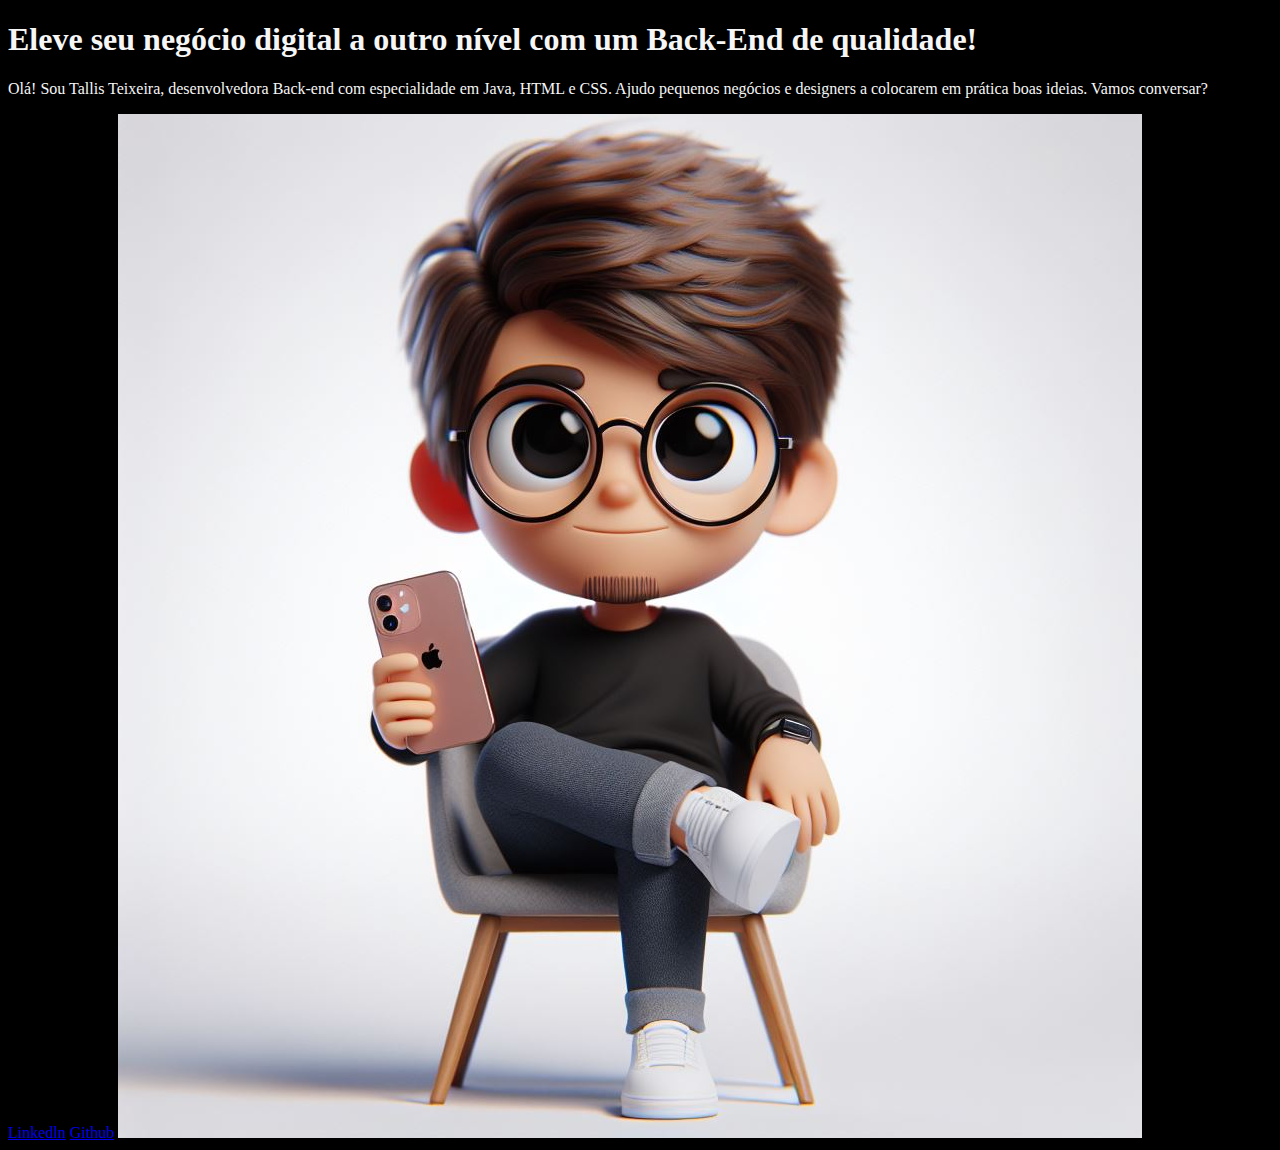
==== index.html @ bac3324c "Iniciando pequeno projeto em HTML e CSS" ====
<!DOCTYPE html>
<html lang="pt-br">
<head>
    <meta charset="UTF-8">
    <meta name="viewport" content="width=device-width, initial-scale=1.0">
    <link rel="stylesheet" href="styles.css">
    <title>Portfolio</title>
</head>
<body>
    <header></header> <!--Cabeçalho-->
    <main> <!--Conteudo Principal-->
        <h1>Eleve seu negócio digital a outro nível <strong> com um Back-End de qualidade!</strong></h1> <!--H1 e o "Titulo do site" e strong e conhecindo com negrito mais forte temos tambem o <b></b> mais nao e tanto utilizavel mais-->
        <p>Olá! Sou Tallis Teixeira, desenvolvedora Back-end com especialidade em Java, HTML e CSS. Ajudo pequenos negócios e designers a colocarem em prática boas ideias. Vamos conversar?</p>
        <a href="https://www.linkedin.com/in/tallis-teixeira-melo/" target="_blank">Linkedln</a> <!--Conhecido com Ancora-->
        <a href="https://github.com/tallismelo07" target="_blank">Github</a>
        <img src="imgs/fototallis.jpg" alt="Foto-Tallis">
    </main> 
    <footer></footer> <!--Rodape-->
</body>
</html>
---- styles.css ----
body {
    background-color: black;
    color: #f6f6f6;
}
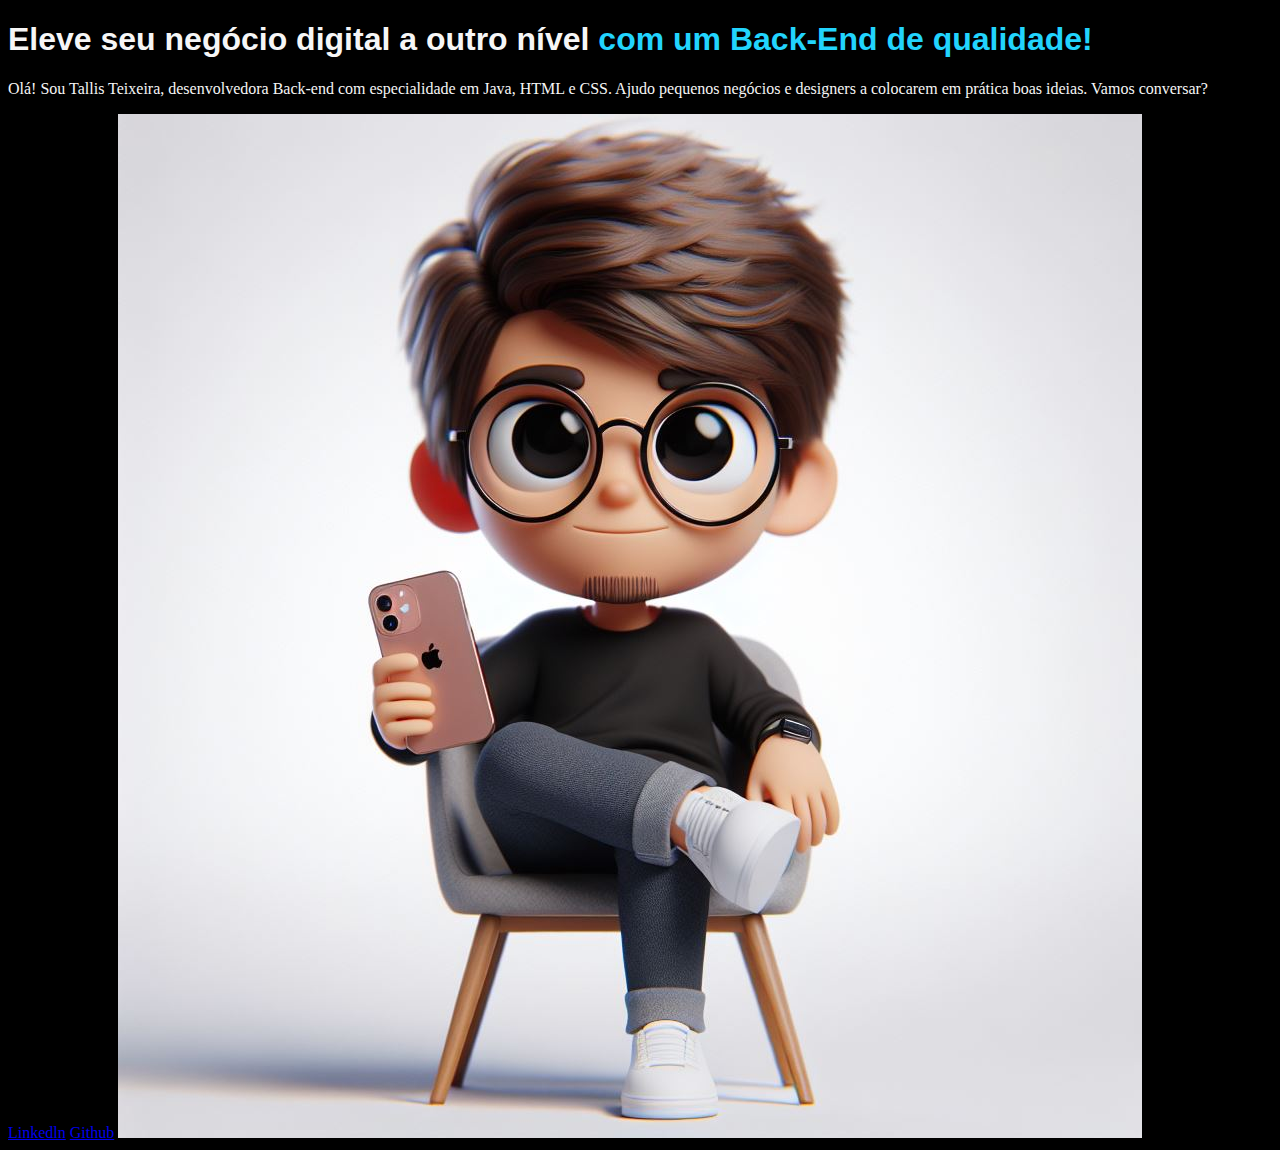
==== commit aaa3eb9b: "Estilizando a pagina web" ====
--- a/index.html
+++ b/index.html
@@ -9,7 +9,7 @@
 <body>
     <header></header> <!--Cabeçalho-->
     <main> <!--Conteudo Principal-->
-        <h1>Eleve seu negócio digital a outro nível <strong> com um Back-End de qualidade!</strong></h1> <!--H1 e o "Titulo do site" e strong e conhecindo com negrito mais forte temos tambem o <b></b> mais nao e tanto utilizavel mais-->
+        <h1>Eleve seu negócio digital a outro nível <span> com um Back-End de qualidade!</span></h1> <!--H1 e o "Titulo do site" e strong e conhecindo com negrito mais forte temos tambem o <b></b> mais nao e tanto utilizavel mais-->
         <p>Olá! Sou Tallis Teixeira, desenvolvedora Back-end com especialidade em Java, HTML e CSS. Ajudo pequenos negócios e designers a colocarem em prática boas ideias. Vamos conversar?</p>
         <a href="https://www.linkedin.com/in/tallis-teixeira-melo/" target="_blank">Linkedln</a> <!--Conhecido com Ancora-->
         <a href="https://github.com/tallismelo07" target="_blank">Github</a>
--- a/styles.css
+++ b/styles.css
@@ -1,4 +1,13 @@
 body {
     background-color: black;
     color: #f6f6f6;
-}+}
+
+h1 {
+    font-family: 'Krona One', sans-serif;
+}
+
+span {
+    color: #22d4fd;
+}
+
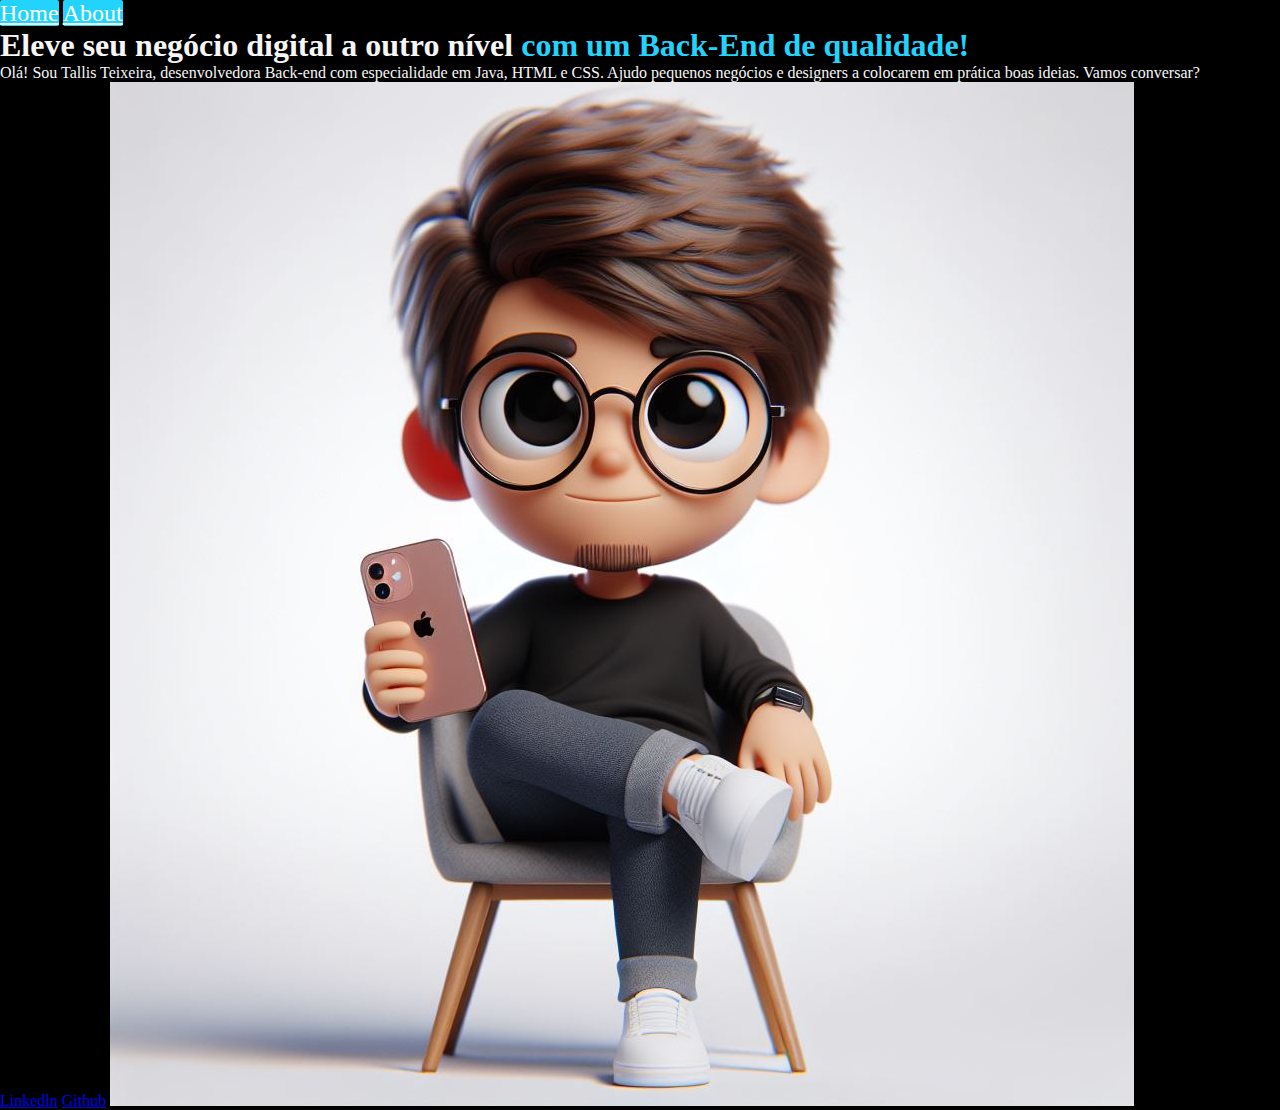
==== commit 83d39406: "Atualizando o CSS, e colocando coisas novas" ====
--- a/index.html
+++ b/index.html
@@ -7,9 +7,13 @@
     <title>Portfolio</title>
 </head>
 <body>
-    <header></header> <!--Cabeçalho-->
+    <header>
+        <a href="#home" id="home">Home</a>
+        <a href="#about" id="about">About</a>
+
+    </header> <!--Cabeçalho-->
     <main> <!--Conteudo Principal-->
-        <h1>Eleve seu negócio digital a outro nível <span> com um Back-End de qualidade!</span></h1> <!--H1 e o "Titulo do site" e strong e conhecindo com negrito mais forte temos tambem o <b></b> mais nao e tanto utilizavel mais-->
+        <h1>Eleve seu negócio digital a outro nível <strong class="titulo-destaque"> com um Back-End de qualidade!</strong></h1> <!--H1 e o "Titulo do site" e strong e conhecindo com negrito mais forte temos tambem o <b></b> mais nao e tanto utilizavel mais-->
         <p>Olá! Sou Tallis Teixeira, desenvolvedora Back-end com especialidade em Java, HTML e CSS. Ajudo pequenos negócios e designers a colocarem em prática boas ideias. Vamos conversar?</p>
         <a href="https://www.linkedin.com/in/tallis-teixeira-melo/" target="_blank">Linkedln</a> <!--Conhecido com Ancora-->
         <a href="https://github.com/tallismelo07" target="_blank">Github</a>
--- a/styles.css
+++ b/styles.css
@@ -1,13 +1,22 @@
+* {
+    margin: 0;
+    padding: 0;
+}
+
 body {
+    height: 100vh;
+    box-sizing: border-box;
     background-color: black;
     color: #f6f6f6;
 }
 
-h1 {
-    font-family: 'Krona One', sans-serif;
-}
-
-span {
+.titulo-destaque {
     color: #22d4fd;
 }
 
+#home, #about {
+    background-color: #22d4fd;
+    color: white;
+    border-radius: 2px;
+    font-size: 150%;
+}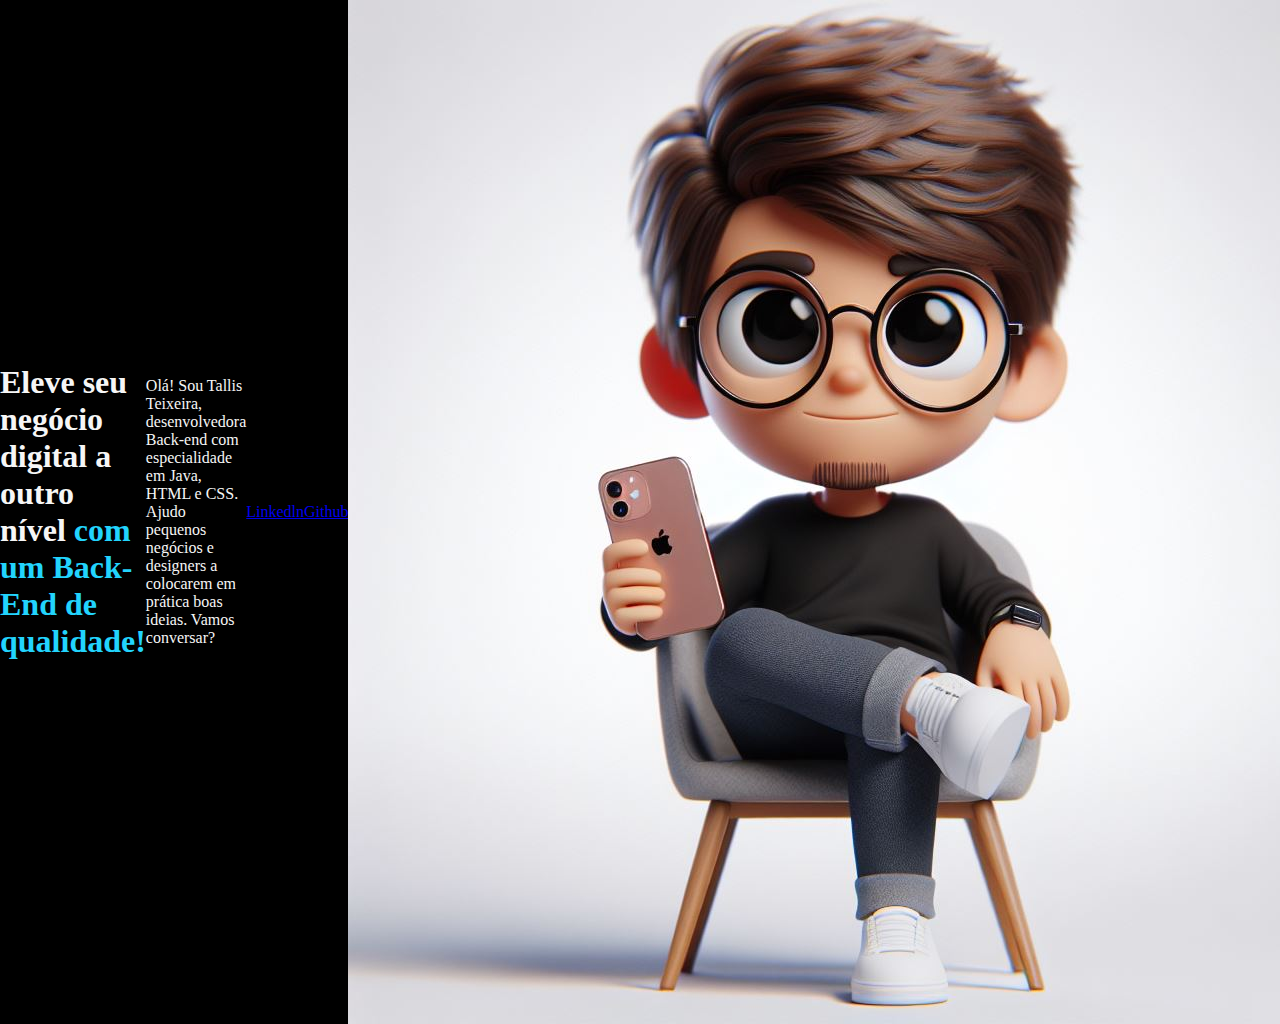
==== commit 3da684b7: "Atualização de conhecimento e aplicando mais CSS, utilziando Flexbox, e Box Sizing" ====
--- a/index.html
+++ b/index.html
@@ -8,11 +8,11 @@
 </head>
 <body>
     <header>
-        <a href="#home" id="home">Home</a>
+       <!-- <a href="#home" id="home">Home</a>
         <a href="#about" id="about">About</a>
-
+        -->
     </header> <!--Cabeçalho-->
-    <main> <!--Conteudo Principal-->
+    <main class="apresentacao"> <!--Conteudo Principal-->
         <h1>Eleve seu negócio digital a outro nível <strong class="titulo-destaque"> com um Back-End de qualidade!</strong></h1> <!--H1 e o "Titulo do site" e strong e conhecindo com negrito mais forte temos tambem o <b></b> mais nao e tanto utilizavel mais-->
         <p>Olá! Sou Tallis Teixeira, desenvolvedora Back-end com especialidade em Java, HTML e CSS. Ajudo pequenos negócios e designers a colocarem em prática boas ideias. Vamos conversar?</p>
         <a href="https://www.linkedin.com/in/tallis-teixeira-melo/" target="_blank">Linkedln</a> <!--Conhecido com Ancora-->
--- a/styles.css
+++ b/styles.css
@@ -13,10 +13,16 @@
 .titulo-destaque {
     color: #22d4fd;
 }
-
+/*
 #home, #about {
     background-color: #22d4fd;
     color: white;
     border-radius: 2px;
     font-size: 150%;
+}
+    */
+.apresentacao {
+    display: flex;
+    align-items: center;
+    
 }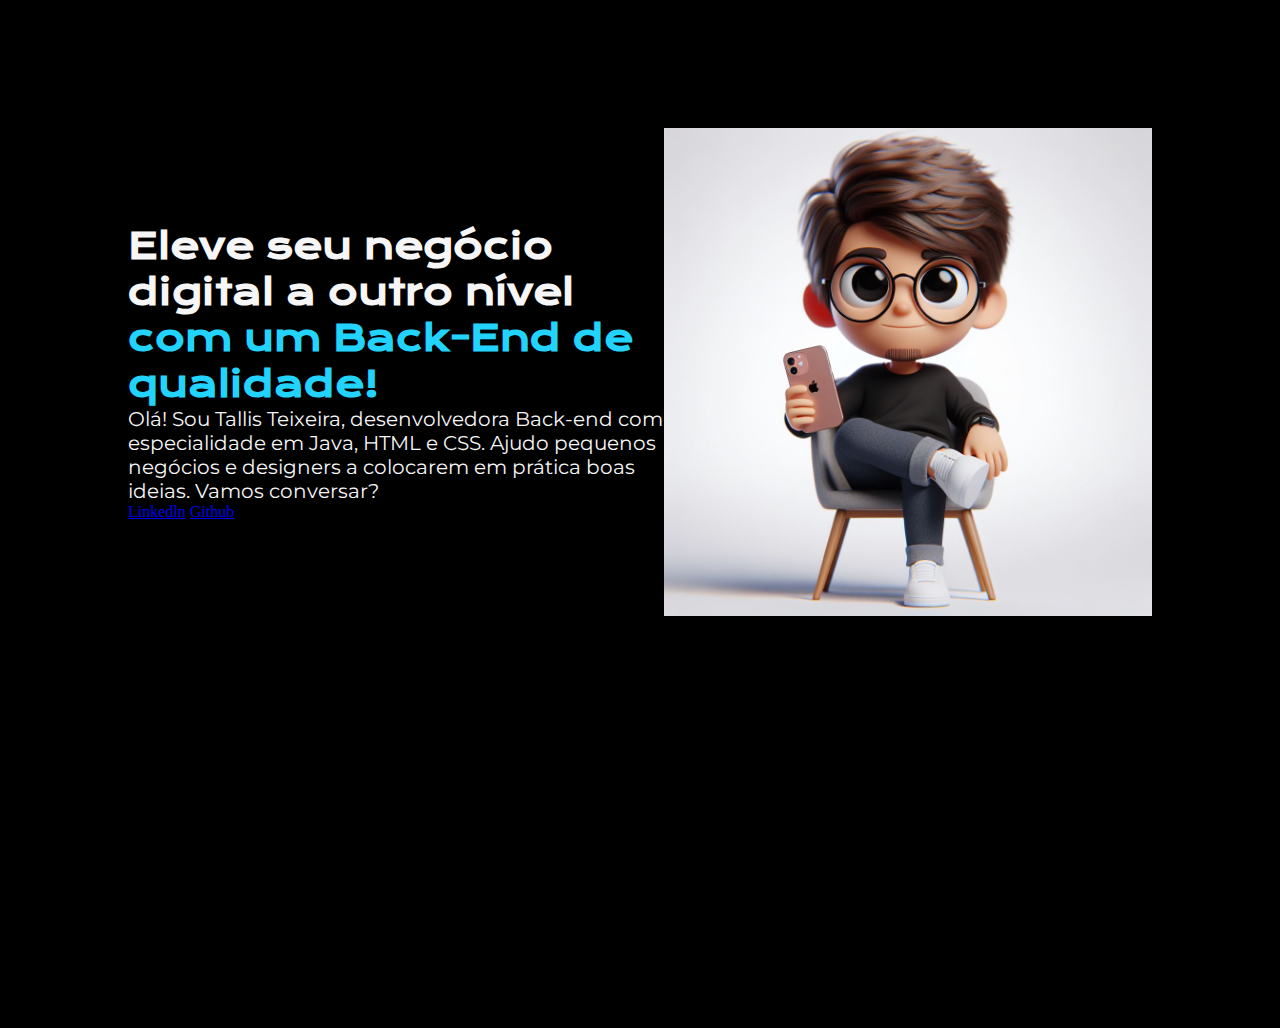
==== commit e5db6804: "Aplicando conhecimento: utilizamos no projeto fonts do google, e aprendemos utilizar essas fonts e a" ====
--- a/index.html
+++ b/index.html
@@ -13,10 +13,14 @@
         -->
     </header> <!--Cabeçalho-->
     <main class="apresentacao"> <!--Conteudo Principal-->
-        <h1>Eleve seu negócio digital a outro nível <strong class="titulo-destaque"> com um Back-End de qualidade!</strong></h1> <!--H1 e o "Titulo do site" e strong e conhecindo com negrito mais forte temos tambem o <b></b> mais nao e tanto utilizavel mais-->
-        <p>Olá! Sou Tallis Teixeira, desenvolvedora Back-end com especialidade em Java, HTML e CSS. Ajudo pequenos negócios e designers a colocarem em prática boas ideias. Vamos conversar?</p>
-        <a href="https://www.linkedin.com/in/tallis-teixeira-melo/" target="_blank">Linkedln</a> <!--Conhecido com Ancora-->
-        <a href="https://github.com/tallismelo07" target="_blank">Github</a>
+        <section class="apresentacao__conteudo">
+            <h1 class="titulo_conteudo">Eleve seu negócio digital a outro nível <strong class="titulo-destaque"> com um Back-End de qualidade!</strong></h1> <!--H1 e o "Titulo do site" e strong e conhecindo com negrito mais forte temos tambem o <b></b> mais nao e tanto utilizavel mais-->
+            
+            <p class="texto_conteudo">Olá! Sou Tallis Teixeira, desenvolvedora Back-end com especialidade em Java, HTML e CSS. Ajudo pequenos negócios e designers a colocarem em prática boas ideias. Vamos conversar?</p>
+        
+            <a href="https://www.linkedin.com/in/tallis-teixeira-melo/" target="_blank">Linkedln</a> <!--Conhecido com Ancora-->
+            <a href="https://github.com/tallismelo07" target="_blank">Github</a>
+        </section>
         <img src="imgs/fototallis.jpg" alt="Foto-Tallis">
     </main> 
     <footer></footer> <!--Rodape-->
--- a/styles.css
+++ b/styles.css
@@ -1,3 +1,11 @@
+/*  GOOGLE FONTS   */
+
+@import url('https://fonts.googleapis.com/css2?family=Krona+One&display=swap');
+
+@import url('https://fonts.googleapis.com/css2?family=Montserrat:ital@0;1&display=swap');
+
+
+/*  PROJECTS */
 * {
     margin: 0;
     padding: 0;
@@ -13,16 +21,40 @@
 .titulo-destaque {
     color: #22d4fd;
 }
+
+
 /*
 #home, #about {
     background-color: #22d4fd;
     color: white;
     border-radius: 2px;
     font-size: 150%;
-}
-    */
-.apresentacao {
+} 
+ */
+
+
+ .apresentacao {
+    margin: 10%;
     display: flex;
     align-items: center;
-    
+    justify-content: space-between;
+}
+
+.apresentacao__conteudo {
+    width: 593px;
+}
+
+.titulo_conteudo {
+    font-size: 36px;
+    font-family: 'Krona One', sans-serif;
+}
+
+.texto_conteudo {
+    font-size: 20px;
+    font-family: 'Montserrat', sans-serif;
+}
+
+img {
+    width: 488px;
+    height: 488px;
 }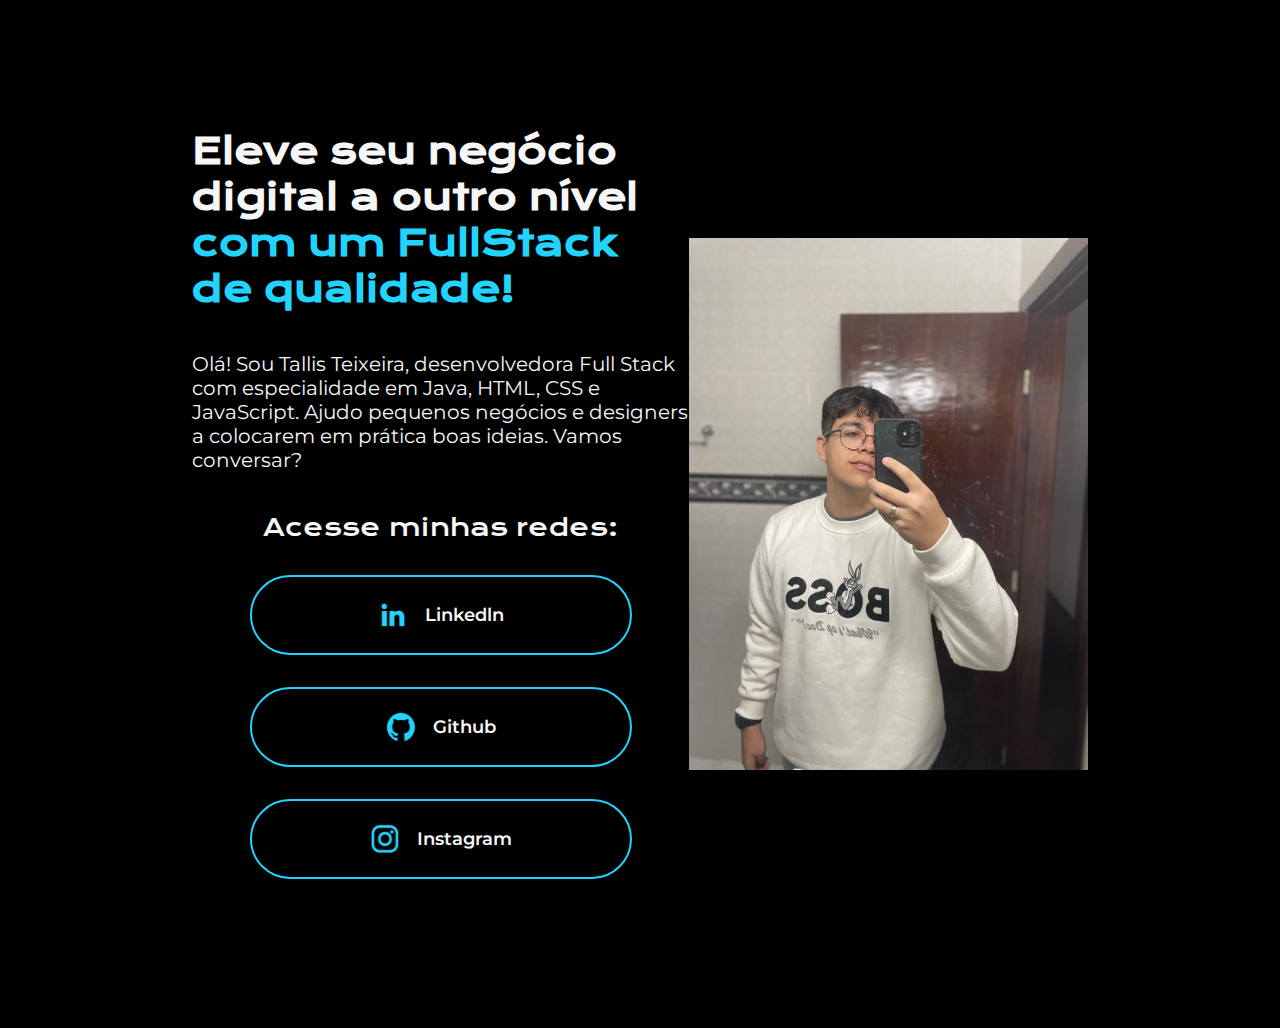
==== commit f47c6f78: "Melhorando CSS, e aprimorando conhecimento" ====
--- a/index.html
+++ b/index.html
@@ -8,21 +8,35 @@
 </head>
 <body>
     <header>
-       <!-- <a href="#home" id="home">Home</a>
-        <a href="#about" id="about">About</a>
-        -->
+      
     </header> <!--Cabeçalho-->
     <main class="apresentacao"> <!--Conteudo Principal-->
         <section class="apresentacao__conteudo">
-            <h1 class="titulo_conteudo">Eleve seu negócio digital a outro nível <strong class="titulo-destaque"> com um Back-End de qualidade!</strong></h1> <!--H1 e o "Titulo do site" e strong e conhecindo com negrito mais forte temos tambem o <b></b> mais nao e tanto utilizavel mais-->
+            <h1 class="titulo_conteudo">Eleve seu negócio digital a outro nível <strong class="titulo-destaque"> com um FullStack de qualidade!</strong></h1> <!--H1 e o "Titulo do site" e strong e conhecindo com negrito mais forte temos tambem o <b></b> mais nao e tanto utilizavel mais-->
             
-            <p class="texto_conteudo">Olá! Sou Tallis Teixeira, desenvolvedora Back-end com especialidade em Java, HTML e CSS. Ajudo pequenos negócios e designers a colocarem em prática boas ideias. Vamos conversar?</p>
+            <p class="texto_conteudo">Olá! Sou <span class="nome-destacado">Tallis Teixeira</span>, desenvolvedora <span class="nome-destacado">Full Stack</span> com especialidade em Java, HTML, CSS e JavaScript. Ajudo pequenos negócios e designers a colocarem em prática boas ideias. Vamos conversar?</p>
         
-            <a href="https://www.linkedin.com/in/tallis-teixeira-melo/" target="_blank">Linkedln</a> <!--Conhecido com Ancora-->
-            <a href="https://github.com/tallismelo07" target="_blank">Github</a>
+            <div class="apresentacao_links">
+                <h2 class="apresentacao_links_subtitulo">Acesse minhas redes:</h2>
+
+                <a class="apresentacao_links01"  href="https://www.linkedin.com/in/tallis-teixeira-melo/" target="_blank">
+                    <img  class="icone-imagem" src="./imgs/linkedin.png" alt="icone-logo linkedin">
+                    Linkedln
+                </a> <!--Conhecido com Ancora-->
+                <a class="apresentacao_links01" href="https://github.com/tallismelo07" target="_blank">
+                    <img class="icone-imagem" src="./imgs/github.png" alt="icone-logo github">
+                    Github
+                </a>
+                <a class="apresentacao_links01" href="https://www.instagram.com/tallis.teixeira/" target="_blank">
+                    <img  class="icone-imagem" src="./imgs/instagram.png" alt="icone-logo instagram">
+                    Instagram
+                </a>
+            </div>
         </section>
-        <img src="imgs/fototallis.jpg" alt="Foto-Tallis">
+        <img src="./imgs/myphotos.png" alt="Foto-Tallis">
     </main> 
-    <footer></footer> <!--Rodape-->
+    <footer>
+
+    </footer> <!--Rodape-->
 </body>
 </html>--- a/styles.css
+++ b/styles.css
@@ -3,6 +3,8 @@
 @import url('https://fonts.googleapis.com/css2?family=Krona+One&display=swap');
 
 @import url('https://fonts.googleapis.com/css2?family=Montserrat:ital@0;1&display=swap');
+
+@import url('https://fonts.googleapis.com/css2?family=Montserrat:ital,wght@0,600;1,600&display=swap');
 
 
 /*  PROJECTS */
@@ -22,26 +24,26 @@
     color: #22d4fd;
 }
 
+.titulo-destaque:hover {
+    color: #023e8a;
+}
 
-/*
-#home, #about {
-    background-color: #22d4fd;
-    color: white;
-    border-radius: 2px;
-    font-size: 150%;
-} 
- */
-
+.nome-destacado:hover{
+    color: #023e8a;
+}
 
  .apresentacao {
-    margin: 10%;
+    margin: 10% 15%;
     display: flex;
     align-items: center;
     justify-content: space-between;
 }
 
 .apresentacao__conteudo {
-    width: 593px;
+    width: 615px;
+    display: flex;
+    flex-direction: column;
+    gap: 40px;
 }
 
 .titulo_conteudo {
@@ -55,6 +57,47 @@
 }
 
 img {
-    width: 488px;
-    height: 488px;
+    width: 467.71px;
+    height: 532px;
+}
+
+.apresentacao_links {
+    display: flex;
+    flex-direction: column;
+    justify-content: space-between;
+    align-items: center;
+    gap: 32px;
+   
+}
+
+.apresentacao_links_subtitulo {
+    font-family: 'Krona One', sans-serif;
+    font-weight: 400;
+    font-size: 24px;
+}
+
+.apresentacao_links01 {
+    /* background-color: #22d4fd; */
+    display: flex;
+    justify-content: center;
+    align-items: center;
+    gap: 16px;
+    width: 378px;
+    text-align: center;
+    border: 2px solid #22d4fd;
+    border-radius: 90px;
+    font-size: 18px;
+    padding: 22px 0;
+    text-decoration: none;
+    color: #f6f6f6;
+    font-family: 'Montserrat', sans-serif;
+    font-weight: 600;
+}
+
+.apresentacao_links01:hover{
+    background-color: #272727;
+}
+.icone-imagem {
+    width: 32px;
+    height: 32px;
 }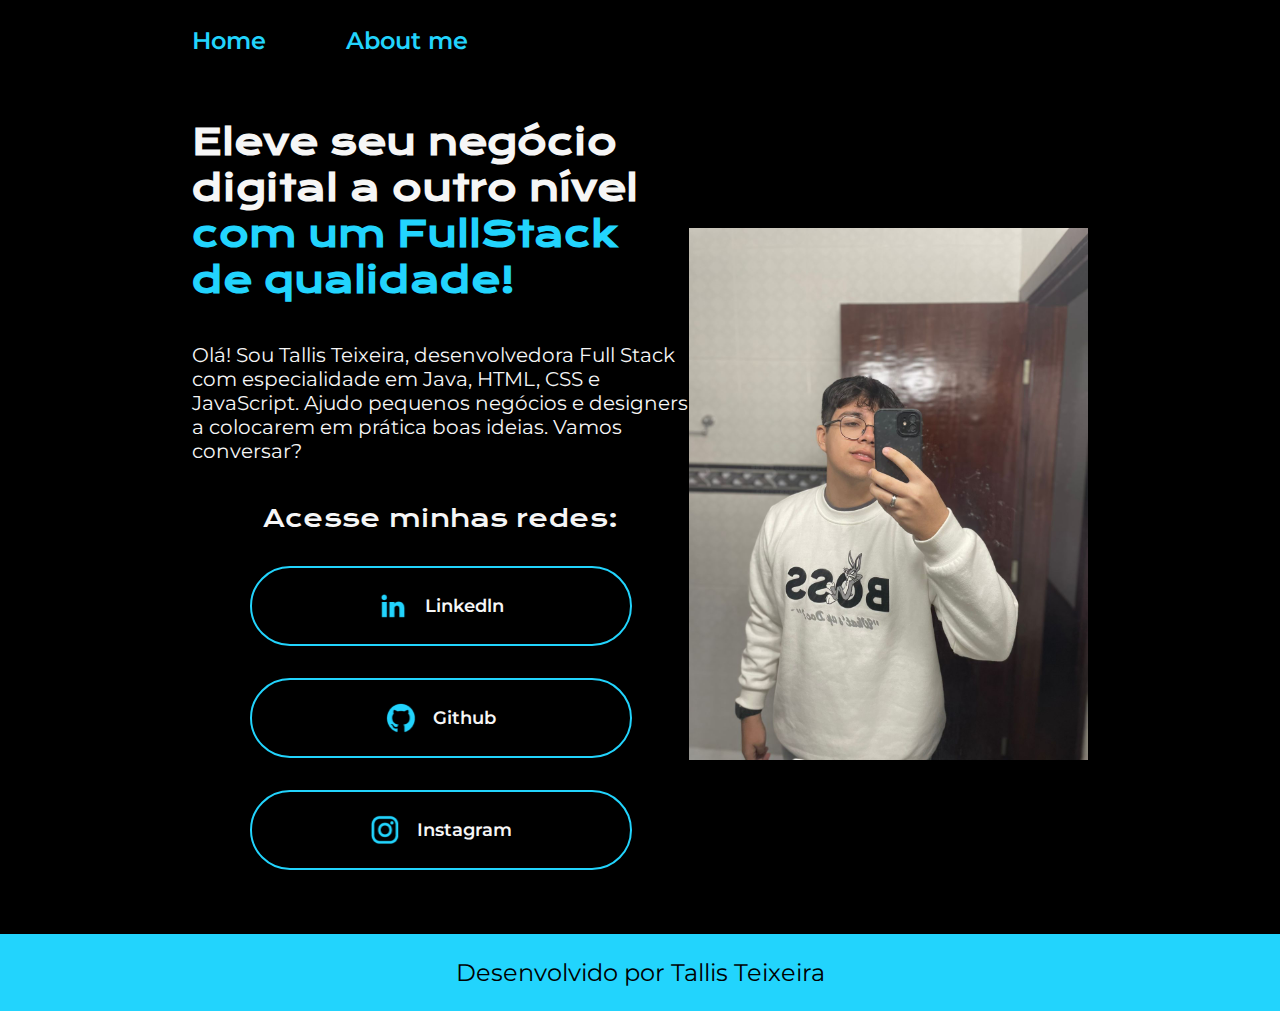
==== commit 121b862a: "Quase terminando projeto, mais com melhorias em css e colocações de novas paginas" ====
--- a/index.html
+++ b/index.html
@@ -3,12 +3,15 @@
 <head>
     <meta charset="UTF-8">
     <meta name="viewport" content="width=device-width, initial-scale=1.0">
-    <link rel="stylesheet" href="styles.css">
+    <link rel="stylesheet" href="./css/styles.css">
     <title>Portfolio</title>
 </head>
 <body>
-    <header>
-      
+    <header class="cabecalho">
+        <nav class="cabecalho__menu">
+            <a class="cabecalho__menu__link" href="index.html">Home</a>
+            <a class="cabecalho__menu__link" href="about.html">About me</a>
+        </nav>
     </header> <!--Cabeçalho-->
     <main class="apresentacao"> <!--Conteudo Principal-->
         <section class="apresentacao__conteudo">
@@ -35,8 +38,8 @@
         </section>
         <img src="./imgs/myphotos.png" alt="Foto-Tallis">
     </main> 
-    <footer>
-
+    <footer class="rodape">
+        <p>Desenvolvido por Tallis Teixeira</p>
     </footer> <!--Rodape-->
 </body>
 </html>--- a/css/styles.css
+++ b/css/styles.css
@@ -0,0 +1,169 @@
+/*  GOOGLE FONTS   */
+
+@import url('https://fonts.googleapis.com/css2?family=Krona+One&display=swap');
+
+@import url('https://fonts.googleapis.com/css2?family=Montserrat:ital@0;1&display=swap');
+
+@import url('https://fonts.googleapis.com/css2?family=Montserrat:ital,wght@0,600;1,600&display=swap');
+
+
+/*  PROJECTS */
+* {
+    margin: 0;
+    padding: 0;
+}
+
+body {
+    box-sizing: border-box;
+    background-color: black;
+    color: #f6f6f6;
+}
+
+.cabecalho {
+    padding: 2% 0% 0% 15%;
+}
+
+.cabecalho__menu{
+    display: flex;
+    gap: 80px;
+}
+
+.cabecalho__menu__link {
+    font-family: 'Montserrat', sans-serif;
+    font-size: 24px;
+    font-weight: 600;
+    text-decoration: none;
+    color: #22d4fd;
+    
+}
+
+.cabecalho__menu__link:hover{
+    color: white;
+}
+
+.titulo-destaque {
+    color: #22d4fd;
+}
+
+.titulo-destaque:hover {
+    color: white;
+}
+
+
+ .apresentacao {
+    padding: 5% 15%;
+    display: flex;
+    align-items: center;
+    justify-content: space-between;
+}
+
+.apresentacao__conteudo {
+    width: 615px;
+    display: flex;
+    flex-direction: column;
+    gap: 40px;
+}
+
+.titulo_conteudo {
+    font-size: 36px;
+    font-family: 'Krona One', sans-serif;
+}
+
+.texto_conteudo {
+    font-size: 20px;
+    font-family: 'Montserrat', sans-serif;
+}
+
+img {
+    width: 467.71px;
+    height: 532px;
+}
+
+.apresentacao_links {
+    display: flex;
+    flex-direction: column;
+    justify-content: space-between;
+    align-items: center;
+    gap: 32px;
+   
+}
+
+.apresentacao_links_subtitulo {
+    font-family: 'Krona One', sans-serif;
+    font-weight: 400;
+    font-size: 24px;
+}
+
+.apresentacao_links01 {
+    /* background-color: #22d4fd; */
+    display: flex;
+    justify-content: center;
+    align-items: center;
+    gap: 16px;
+    width: 378px;
+    text-align: center;
+    border: 2px solid #22d4fd;
+    border-radius: 90px;
+    font-size: 18px;
+    padding: 22px 0;
+    text-decoration: none;
+    color: #f6f6f6;
+    font-family: 'Montserrat', sans-serif;
+    font-weight: 600;
+}
+
+.apresentacao_links01:hover{
+    background-color: #272727;
+}
+.icone-imagem {
+    width: 32px;
+    height: 32px;
+}
+
+.rodape {
+    color: #000000;
+    background-color: #22d4fd;
+    padding: 24px;
+    text-align: center;
+    font-family: 'Montserrat', sans-serif;
+    font-size: 24px;
+    font-weight: 400;
+}
+
+.apresentacao_links__{
+    display: flex;
+    gap: 16px;
+    justify-content: right;
+    align-items: right;
+    position: relative;
+    right: -490px;
+    top: -10px;
+}
+
+.titulo_conteudo_subtitulo {
+    font-size: 20px;
+    font-family: 'Krona One', sans-serif;
+}
+
+.lista_de_conteudos01 {
+    display: flex;
+    flex-direction: column;
+    gap: 20px;
+}
+.lista_de_conteudos {
+    display: flex;
+    justify-content: center;
+    align-items: center;
+    flex-direction: column;
+    gap: 20px;
+}
+
+.apresentacao_links___ {
+    display: flex;
+    gap: 16px;
+    justify-content: right;
+    align-items: right;
+    position: relative;
+    right: -490px;
+    top: -120px;
+}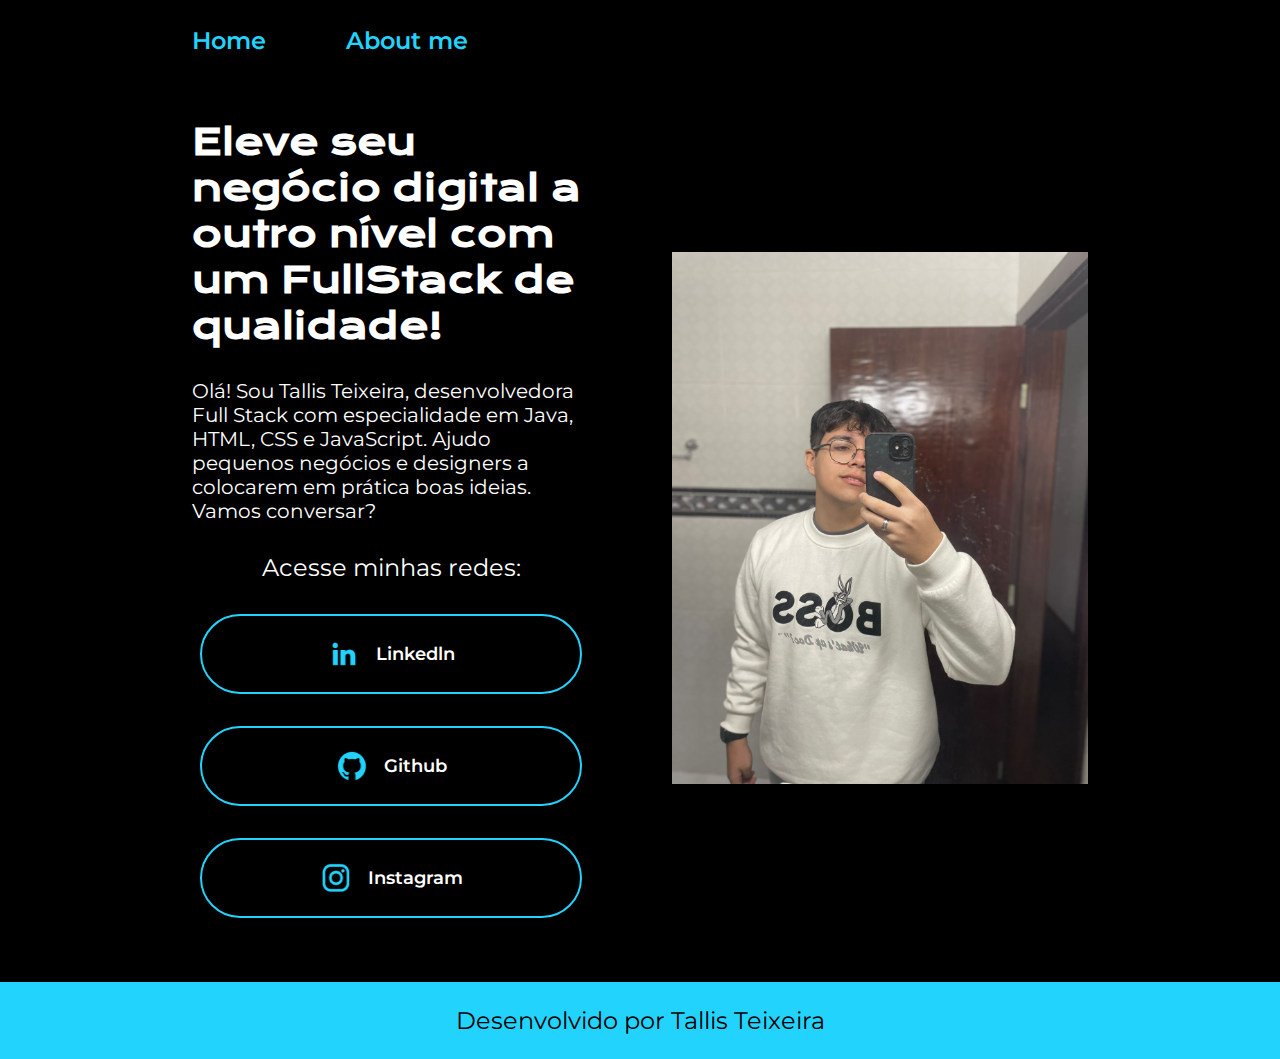
==== commit ddd4207c: "Atualização: Alteremos as classes e colocamos modo mobile tambem (media queries)" ====
--- a/index.html
+++ b/index.html
@@ -8,35 +8,35 @@
 </head>
 <body>
     <header class="cabecalho">
-        <nav class="cabecalho__menu">
-            <a class="cabecalho__menu__link" href="index.html">Home</a>
-            <a class="cabecalho__menu__link" href="about.html">About me</a>
+        <nav class="menu">
+            <a class="menu__link" href="index.html">Home</a>
+            <a class="menu__link" href="about.html">About me</a>
         </nav>
     </header> <!--Cabeçalho-->
     <main class="apresentacao"> <!--Conteudo Principal-->
         <section class="apresentacao__conteudo">
-            <h1 class="titulo_conteudo">Eleve seu negócio digital a outro nível <strong class="titulo-destaque"> com um FullStack de qualidade!</strong></h1> <!--H1 e o "Titulo do site" e strong e conhecindo com negrito mais forte temos tambem o <b></b> mais nao e tanto utilizavel mais-->
+            <h1 class="apresentacao__titulo">Eleve seu negócio digital a outro nível <strong class="apresentacao__destaque"> com um FullStack de qualidade!</strong></h1> <!--H1 e o "Titulo do site" e strong e conhecindo com negrito mais forte temos tambem o <b></b> mais nao e tanto utilizavel mais-->
             
-            <p class="texto_conteudo">Olá! Sou <span class="nome-destacado">Tallis Teixeira</span>, desenvolvedora <span class="nome-destacado">Full Stack</span> com especialidade em Java, HTML, CSS e JavaScript. Ajudo pequenos negócios e designers a colocarem em prática boas ideias. Vamos conversar?</p>
+            <p class="apresentacao__texto">Olá! Sou Tallis Teixeira, desenvolvedora <span class="apresentacao__nome">Full Stack</span> com especialidade em Java, HTML, CSS e JavaScript. Ajudo pequenos negócios e designers a colocarem em prática boas ideias. Vamos conversar?</p>
         
-            <div class="apresentacao_links">
-                <h2 class="apresentacao_links_subtitulo">Acesse minhas redes:</h2>
-
-                <a class="apresentacao_links01"  href="https://www.linkedin.com/in/tallis-teixeira-melo/" target="_blank">
-                    <img  class="icone-imagem" src="./imgs/linkedin.png" alt="icone-logo linkedin">
+            <div class="redes">
+                <h2 class="redes__titulo">Acesse minhas redes:</h2>
+                
+                <a class="redes__link"  href="https://www.linkedin.com/in/tallis-teixeira-melo/" target="_blank">
+                    <img  class="icone" src="./imgs/linkedin.png" alt="icone-logo linkedin">
                     Linkedln
                 </a> <!--Conhecido com Ancora-->
-                <a class="apresentacao_links01" href="https://github.com/tallismelo07" target="_blank">
-                    <img class="icone-imagem" src="./imgs/github.png" alt="icone-logo github">
+                <a class="redes__link" href="https://github.com/tallismelo07" target="_blank">
+                    <img class="icone" src="./imgs/github.png" alt="icone-logo github">
                     Github
                 </a>
-                <a class="apresentacao_links01" href="https://www.instagram.com/tallis.teixeira/" target="_blank">
-                    <img  class="icone-imagem" src="./imgs/instagram.png" alt="icone-logo instagram">
+                <a class="redes__link" href="https://www.instagram.com/tallis.teixeira/" target="_blank">
+                    <img  class="icone" src="./imgs/instagram.png" alt="icone-logo instagram">
                     Instagram
                 </a>
             </div>
         </section>
-        <img src="./imgs/myphotos.png" alt="Foto-Tallis">
+        <img class="apresentacao-imagem" src="./imgs/myphotos.png" alt="Foto-Tallis">
     </main> 
     <footer class="rodape">
         <p>Desenvolvido por Tallis Teixeira</p>
--- a/css/styles.css
+++ b/css/styles.css
@@ -6,6 +6,19 @@
 
 @import url('https://fonts.googleapis.com/css2?family=Montserrat:ital,wght@0,600;1,600&display=swap');
 
+/* CORES */
+
+:root{
+    --cor-principal: #000;
+    --cor-segundario: #ffff;
+    --cor-terciaria: #22d4fd;
+    --cor-quarta: #272727;
+
+    /* FONTES */
+
+    --fonte-principal: 'Krona One', sans-serif;
+    --fonte-secundaria: 'Montserrat', sans-serif;
+}
 
 /*  PROJECTS */
 * {
@@ -15,38 +28,38 @@
 
 body {
     box-sizing: border-box;
-    background-color: black;
-    color: #f6f6f6;
+    background-color: var(--cor-principal);
+    color: var(--cor-segundario);
 }
 
 .cabecalho {
     padding: 2% 0% 0% 15%;
 }
 
-.cabecalho__menu{
+.menu{
     display: flex;
     gap: 80px;
 }
 
-.cabecalho__menu__link {
-    font-family: 'Montserrat', sans-serif;
-    font-size: 24px;
+.menu__link {
+    font-family: var(--fonte-secundaria);
+    font-size: 1.5rem;
     font-weight: 600;
     text-decoration: none;
     color: #22d4fd;
     
 }
 
-.cabecalho__menu__link:hover{
-    color: white;
+.menu__link:hover{
+    color: var(--cor-segundario);
 }
 
 .titulo-destaque {
-    color: #22d4fd;
+    color: var(--cor-terciaria);
 }
 
 .titulo-destaque:hover {
-    color: white;
+    color: var(--cor-segundario);
 }
 
 
@@ -55,23 +68,24 @@
     display: flex;
     align-items: center;
     justify-content: space-between;
+    gap: 82px;
 }
 
 .apresentacao__conteudo {
-    width: 615px;
-    display: flex;
-    flex-direction: column;
-    gap: 40px;
-}
-
-.titulo_conteudo {
-    font-size: 36px;
-    font-family: 'Krona One', sans-serif;
-}
-
-.texto_conteudo {
-    font-size: 20px;
-    font-family: 'Montserrat', sans-serif;
+    width: 50%;
+    display: flex;
+    flex-direction: column;
+    gap: 30px;
+}
+
+.apresentacao__titulo {
+    font-size: 2.25rem;
+    font-family: var(--fonte-principal);
+}
+
+.apresentacao__texto{
+    font-size: 1.25rem;
+    font-family: var(--fonte-secundaria);
 }
 
 img {
@@ -79,7 +93,12 @@
     height: 532px;
 }
 
-.apresentacao_links {
+.apresentacao-imagem img {
+    width: 50%;
+}
+
+
+.redes {
     display: flex;
     flex-direction: column;
     justify-content: space-between;
@@ -88,68 +107,62 @@
    
 }
 
-.apresentacao_links_subtitulo {
-    font-family: 'Krona One', sans-serif;
+.redes__titulo {
+    font-family: var(--fonte-secundaria);
     font-weight: 400;
-    font-size: 24px;
-}
-
-.apresentacao_links01 {
-    /* background-color: #22d4fd; */
+    font-size: 1.5rem;
+}
+
+.redes__link {
     display: flex;
     justify-content: center;
     align-items: center;
     gap: 16px;
     width: 378px;
     text-align: center;
-    border: 2px solid #22d4fd;
+    border: 2px solid var(--cor-terciaria);
     border-radius: 90px;
-    font-size: 18px;
+    font-size: 1.12rem;
     padding: 22px 0;
     text-decoration: none;
-    color: #f6f6f6;
-    font-family: 'Montserrat', sans-serif;
+    color: var(--cor-segundario);
+    font-family: var(--fonte-secundaria);
     font-weight: 600;
 }
 
-.apresentacao_links01:hover{
-    background-color: #272727;
-}
-.icone-imagem {
+.redes__link:hover{
+    background-color: var(--cor-quarta);
+}
+
+.icone {
     width: 32px;
     height: 32px;
 }
 
-.rodape {
-    color: #000000;
-    background-color: #22d4fd;
-    padding: 24px;
-    text-align: center;
-    font-family: 'Montserrat', sans-serif;
-    font-size: 24px;
-    font-weight: 400;
-}
-
-.apresentacao_links__{
+/* Pagina sobre me */
+.redes__dos__links{
     display: flex;
     gap: 16px;
     justify-content: right;
     align-items: right;
     position: relative;
     right: -490px;
-    top: -10px;
-}
-
-.titulo_conteudo_subtitulo {
-    font-size: 20px;
-    font-family: 'Krona One', sans-serif;
-}
-
-.lista_de_conteudos01 {
+    top: -80px;
+}
+
+
+.apresentacao__subtitulo {
+    font-family: var(--fonte-secundaria);
+}
+
+/* Pagina Curriculo */
+
+.lista__conteudos {
     display: flex;
     flex-direction: column;
     gap: 20px;
 }
+
 .lista_de_conteudos {
     display: flex;
     justify-content: center;
@@ -157,13 +170,44 @@
     flex-direction: column;
     gap: 20px;
 }
-
-.apresentacao_links___ {
-    display: flex;
-    gap: 16px;
-    justify-content: right;
-    align-items: right;
-    position: relative;
-    right: -490px;
-    top: -120px;
+   
+/* Rodape */
+.rodape {
+        color: var(--cor-principal);
+        background-color: var(--cor-terciaria);
+        padding: 24px;
+        text-align: center;
+        font-family: 'Montserrat', sans-serif;
+        font-size: 1.5rem;
+        font-weight: 400;
+}
+
+@media (max-width: 1200px){
+    .cabecalho {
+        padding: 10% ;
+    }
+    .menu {
+        justify-content: center;
+    }
+
+    .menu__link{
+        font-size: 1.2rem;
+    }
+    .apresentacao {
+        flex-direction: column-reverse;
+        padding: 5% 10%;
+    }
+    .apresentacao__conteudo {
+        width: auto;
+    }    
+    
+    .redes__dos__links {
+        position: relative;
+        right: 35%;
+        top: -1080px;
+    }
+
+    .rodape {
+        font-size: 0.9rem;
+    }
 }